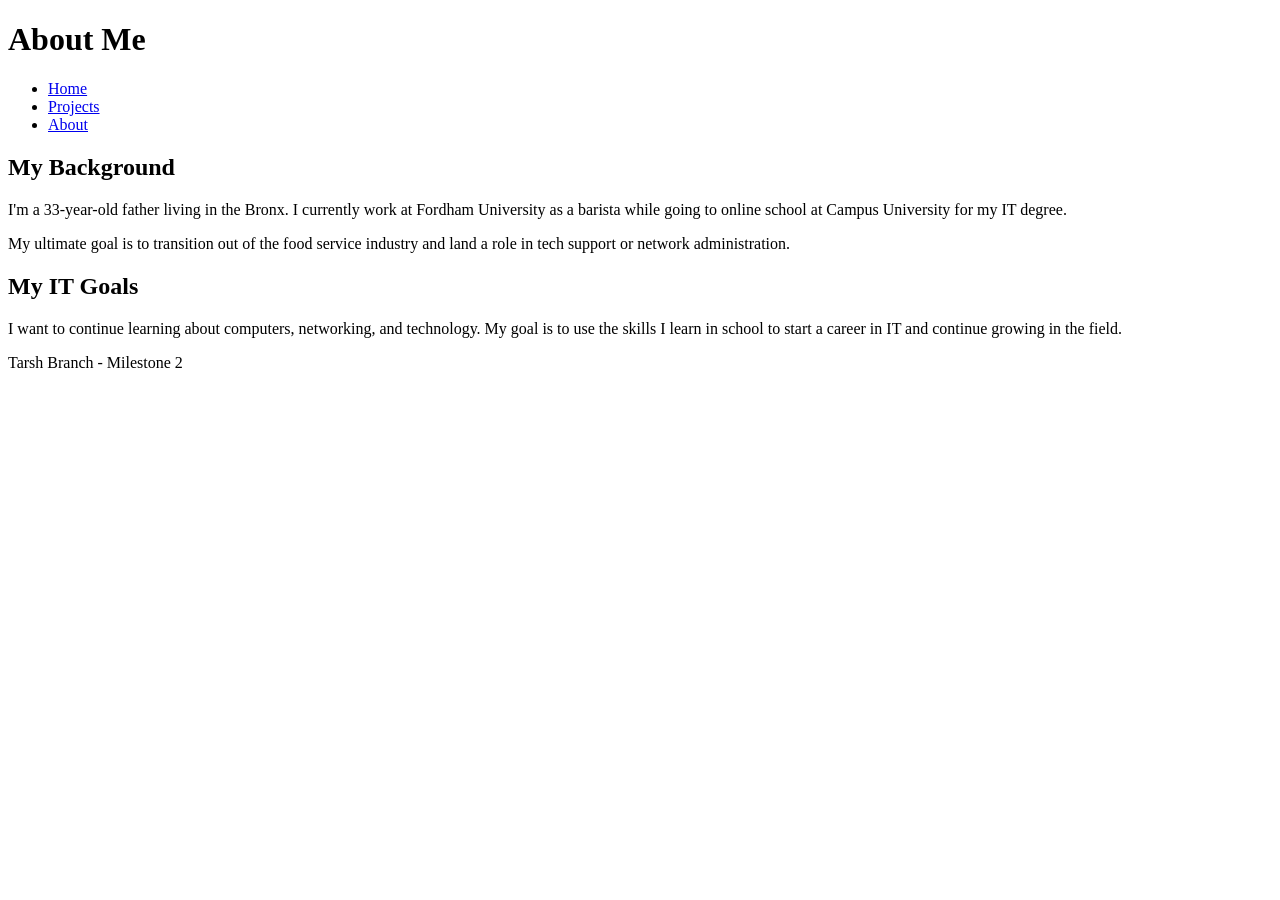
==== about.html @ b41307d2 "about.html" ====
<!DOCTYPE html>
<html lang="en">
<head>
    <meta charset="UTF-8">
    <meta name="viewport" content="width=device-width, initial-scale=1.0">    
    <title>About Me - Tarsh Branch</title>

    <link rel="preconnect" href="https://fonts.googleapis.com">
    <link rel="preconnect" href="https://fonts.gstatic.com" crossorigin>
    <link href="https://fonts.googleapis.com/css2?family=Open+Sans:wght@400;600&family=Roboto:wght@700&display=swap" rel="stylesheet">

    <link rel="stylesheet" href="style.css">
</head>
<body>

    <header>
        <h1>About Me</h1>
        <nav>
            <ul>
                <li><a href="index.html">Home</a></li>
                <li><a href="projects.html">Projects</a></li>
                <li><a href="about.html">About</a></li>
            </ul>
        </nav>
    </header>

    <main>
        <section class="content-box">
            <h2>My Background</h2>

            <p>I'm a 33-year-old father living in the Bronx. I currently work at Fordham University as a barista while going to online school at Campus University for my IT degree.</p>
            
            <p>My ultimate goal is to transition out of the food service industry and land a role in tech support or network administration.</p>
        
            <h2>My IT Goals</h2>

            <p>I want to continue learning about computers, networking, and technology. My goal is to use the skills I learn in school to start a career in IT and continue growing in the field.</p>
        </section>
    </main>
    
    <footer>
        <p>Tarsh Branch - Milestone 2</p>
    </footer>
    
</body>
</html>
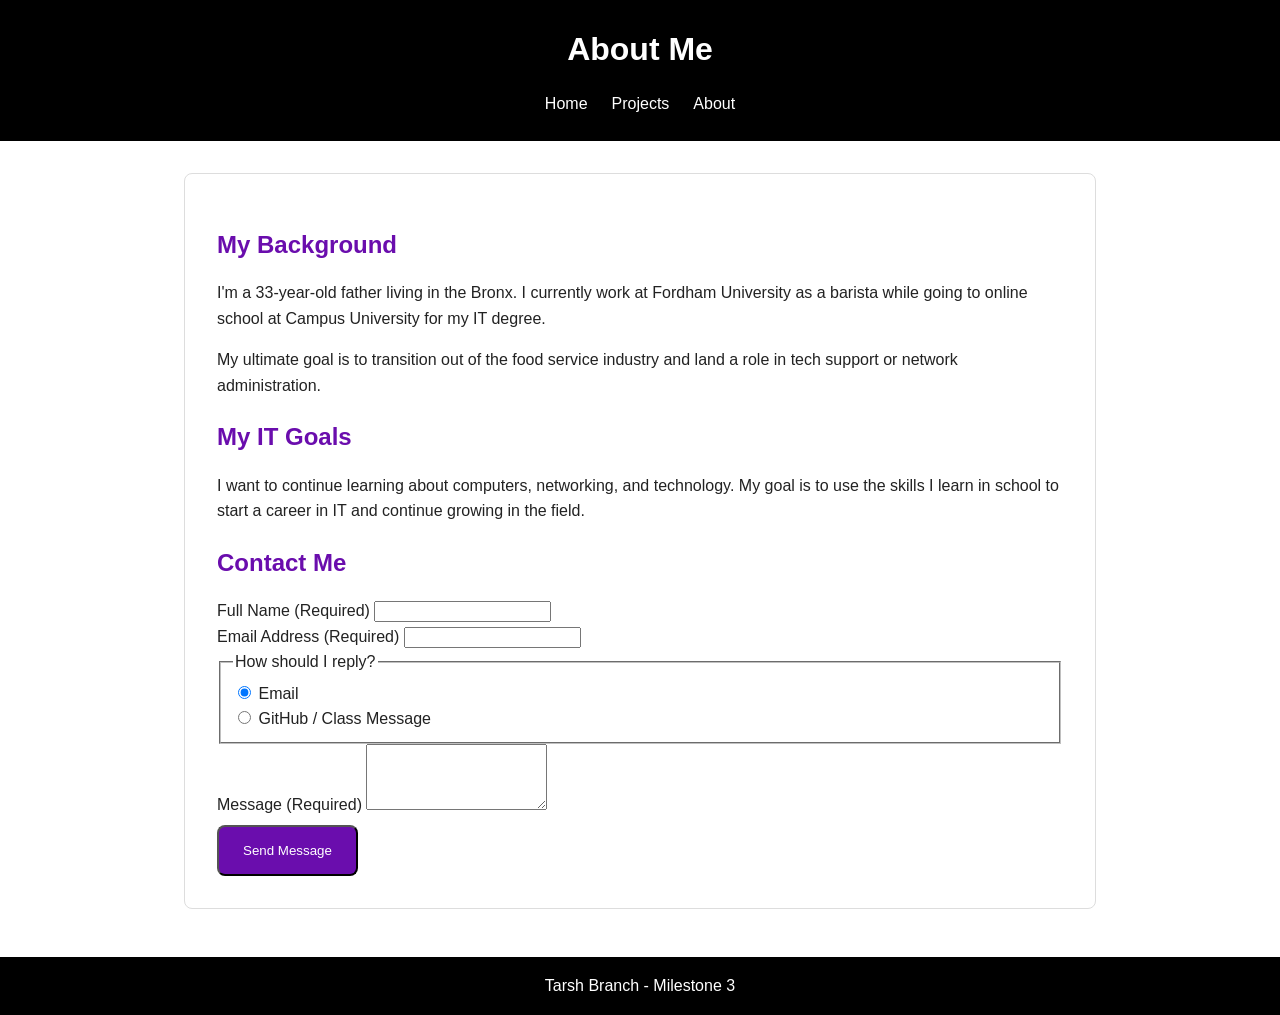
==== commit bfb7e824: "about.html" ====
--- a/about.html
+++ b/about.html
@@ -19,7 +19,7 @@
             <ul>
                 <li><a href="index.html">Home</a></li>
                 <li><a href="projects.html">Projects</a></li>
-                <li><a href="about.html">About</a></li>
+                <li><a href="about.html" aria-current="page">About</a></li>
             </ul>
         </nav>
     </header>
@@ -35,12 +35,98 @@
             <h2>My IT Goals</h2>
 
             <p>I want to continue learning about computers, networking, and technology. My goal is to use the skills I learn in school to start a career in IT and continue growing in the field.</p>
+
+            <h2>Contact Me</h2>
+
+            <form id="contact-form" novalidate>
+                <div class="form-group">
+                    <label for="name">Full Name (Required)</label>
+                    <input type="text" id="name" name="name" required aria-describedby="name-error">
+                    <p class="error-message" id="name-error" role="alert" hidden>Please enter your full name.</p>
+                </div>
+
+                <div class="form-group">
+                    <label for="email">Email Address (Required)</label>
+                    <input type="email" id="email" name="email" required aria-describedby="email-error">
+                    <p class="error-message" id="email-error" role="alert" hidden>Please enter a valid email address (including an @ symbol).</p>
+                </div>
+
+                <fieldset class="form-fieldset">
+                    <legend>How should I reply?</legend>
+                    <div class="radio-option">
+                        <input type="radio" id="reply-email" name="reply" value="email" checked>
+                        <label for="reply-email">Email</label>
+                    </div>
+                    <div class="radio-option">
+                        <input type="radio" id="reply-linkedin" name="reply" value="linkedin">
+                        <label for="reply-linkedin">GitHub / Class Message</label>
+                    </div>
+                </fieldset>
+
+                <div class="form-group">
+                    <label for="message">Message (Required)</label>
+                    <textarea id="message" name="message" rows="4" required aria-describedby="message-error"></textarea>
+                    <p class="error-message" id="message-error" role="alert" hidden>Please enter a message before sending.</p>
+                </div>
+
+                <button type="submit" class="button">Send Message</button>
+                <p class="success-message" id="form-success" role="status" hidden>Thanks for reaching out! Your message has been sent.</p>
+            </form>            
         </section>
     </main>
     
     <footer>
-        <p>Tarsh Branch - Milestone 2</p>
+        <p>Tarsh Branch - Milestone 3</p>
     </footer>
-    
-</body>
+
+    <script>
+        const form = document.getElementById('contact-form');
+        const nameInput = document.getElementById('name');
+        const emailInput = document.getElementById('email');
+        const messageInput = document.getElementById('message');
+
+        const nameError = document.getElementById('name-error');
+        const emailError = document.getElementById('email-error');
+        const messageError = document.getElementById('message-error');
+        const formSuccess = document.getElementById('form-success');
+
+        form.addEventListener('submit', function(event) {
+            event.preventDefault();
+            let isValid = true;
+            formSuccess.hidden = true;
+
+            if (nameInput.value.trim() === '') {
+                nameError.hidden = false;
+                nameInput.setAttribute('aria-invalid', 'true');
+                isValid = false;
+            } else {
+                nameError.hidden = true;
+                nameInput.removeAttribute('aria-invalid');
+            }
+
+            if (emailInput.value.trim() === '' || !emailInput.value.includes('@')) {
+                emailError.hidden = false;
+                emailInput.setAttribute('aria-invalid', 'true');
+                isValid = false;
+            } else {
+                emailError.hidden = true;
+                emailInput.removeAttribute('aria-invalid');
+            }
+
+            if (messageInput.value.trim() === '') {
+                messageError.hidden = false;
+                messageInput.setAttribute('aria-invalid', 'true');
+                isValid = false;
+            } else {
+                messageError.hidden = true;
+                messageInput.removeAttribute('aria-invalid');
+            }
+
+            if (isValid) {
+                formSuccess.hidden = false;
+                form.reset();
+            }
+        });
+    </script>
+</body> 
 </html>
--- a/style.css
+++ b/style.css
@@ -0,0 +1,199 @@
+/* General page styles */
+
+* {
+    box-sizing: border-box;
+}
+
+body {
+    margin: 0;
+    font-family: 'Open Sans', sans-serif;
+    background-color: #ffffff;
+    color: #222222;
+    line-height: 1.6;
+}
+
+h1, h2, h3 {
+    font-family: 'Roboto', sans-serif;
+}
+
+h2 {
+    color: #6a0dad;
+    margin-bottom: 16px;
+}
+
+p {
+    margin-bottom: 16px;
+}
+
+
+/* Header and navigation */
+
+header {
+    background-color: #000000;
+    color: #ffffff;
+    padding: 24px;
+    text-align: center;
+}
+
+header h1 {
+    margin: 0 0 16px;
+}
+
+nav ul {
+    list-style: none;
+    padding: 0;
+    margin: 0;
+    display: flex;
+    justify-content: center;
+    gap: 24px;
+}
+
+nav a {
+    color: #ffffff;
+    text-decoration: none;
+}
+
+nav a:hover {
+    color: #c084fc;
+    text-decoration: underline;
+}
+
+
+/* Main page content */
+
+main {
+    max-width: 960px;
+    margin: 32px auto;
+    padding: 0 24px;
+}
+
+.welcome,
+.content-box {
+    background-color: #ffffff;
+    padding: 32px;
+    border-radius: 8px;
+    border: 1px solid #dddddd;
+}
+
+#home-intro {
+    border-top: 4px solid #6a0dad;
+}
+
+
+/* Button on the home page */
+
+.button {
+    display: inline-block;
+    background-color: #6a0dad;
+    color: #ffffff;
+    text-decoration: none;
+    padding: 16px 24px;
+    margin-top: 8px;
+    border-radius: 8px;
+}
+
+.button:hover {
+    background-color: #4b087a;
+}
+
+
+/* Project cards using CSS Grid */
+
+.project-grid {
+    display: grid;
+    grid-template-columns: repeat(2, 1fr);
+    gap: 24px;
+    margin-top: 24px;
+}
+
+.project-card {
+    background-color: #ffffff;
+    padding: 24px;
+    border-radius: 8px;
+    border-top: 4px solid #6a0dad;
+    border-left: 1px solid #dddddd;
+    border-right: 1px solid #dddddd;
+    border-bottom: 1px solid #dddddd; 
+}
+
+.project-card h3 {
+    color: #6a0dad;
+    margin-top: 0;
+}
+
+
+/* Footer */
+
+footer {
+    background-color: #000000;
+    color: #ffffff;
+    text-align: center;
+    padding: 16px;
+    margin-top: 48px;
+}
+
+footer p {
+    margin: 0;
+}
+
+
+/* Tablet Screen */ 
+
+@media screen and (max-width: 768px) {
+    main {
+        margin: 24px auto;
+        padding: 0 16px;
+    }
+
+    .project-grid {
+        grid-template-columns: 1fr;
+        gap: 16px;
+    }
+
+    .welcome,
+    .content-box {
+        padding: 24px;
+    }
+}
+
+
+/* Mobile screens */
+
+@media screen and (max-width: 480px) {
+    header {
+        padding: 16px;
+    }
+
+    header h1 {
+        font-size: 24px;
+    }
+
+    nav ul {
+        flex-direction: column;
+        gap: 8px;
+    }
+
+    main {
+        margin: 16px auto;
+        padding: 0 16px;
+    }
+
+    .welcome, 
+    .content-box,
+    .project-card {
+        padding: 16px;
+    }
+
+    h2 {
+        font-size: 21px;
+    }
+
+    .button {
+        display: block;
+        text-align: center;
+    }
+
+    footer {
+        margin-top: 32px;
+    }
+}
